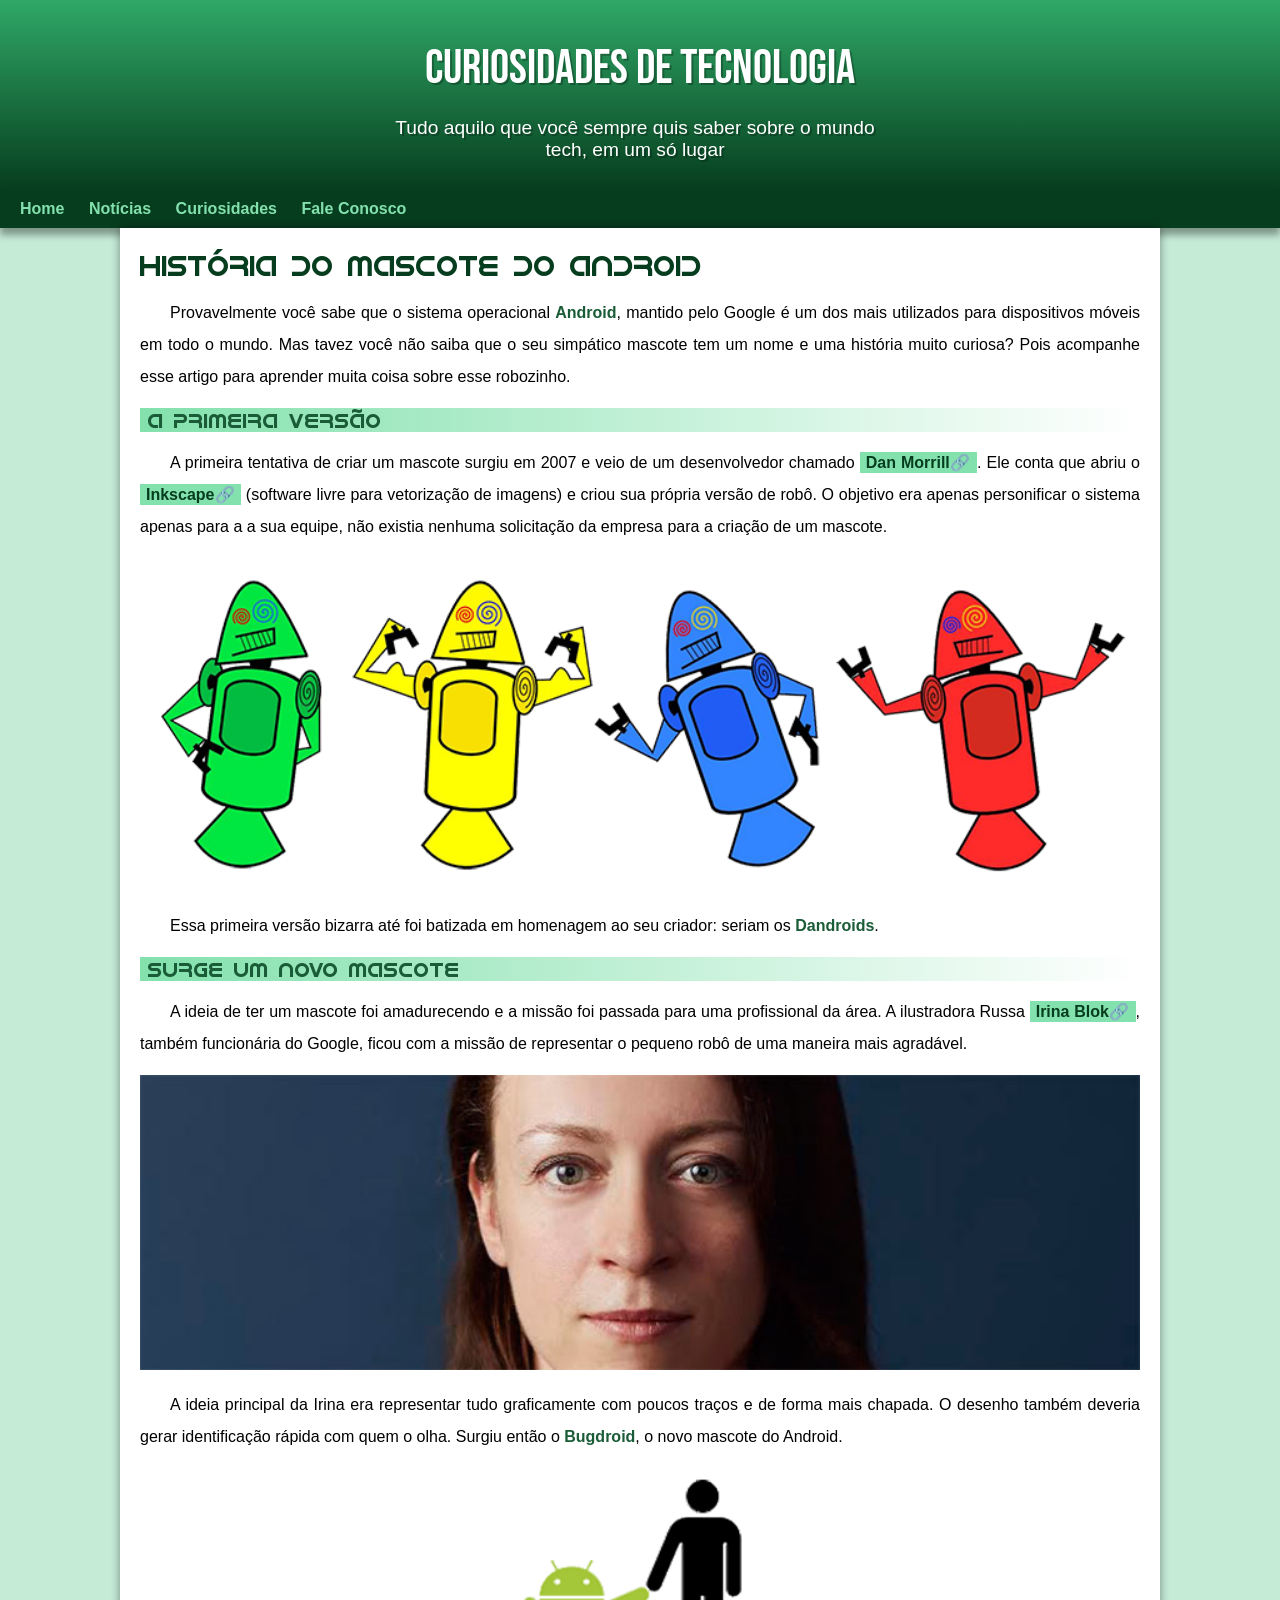
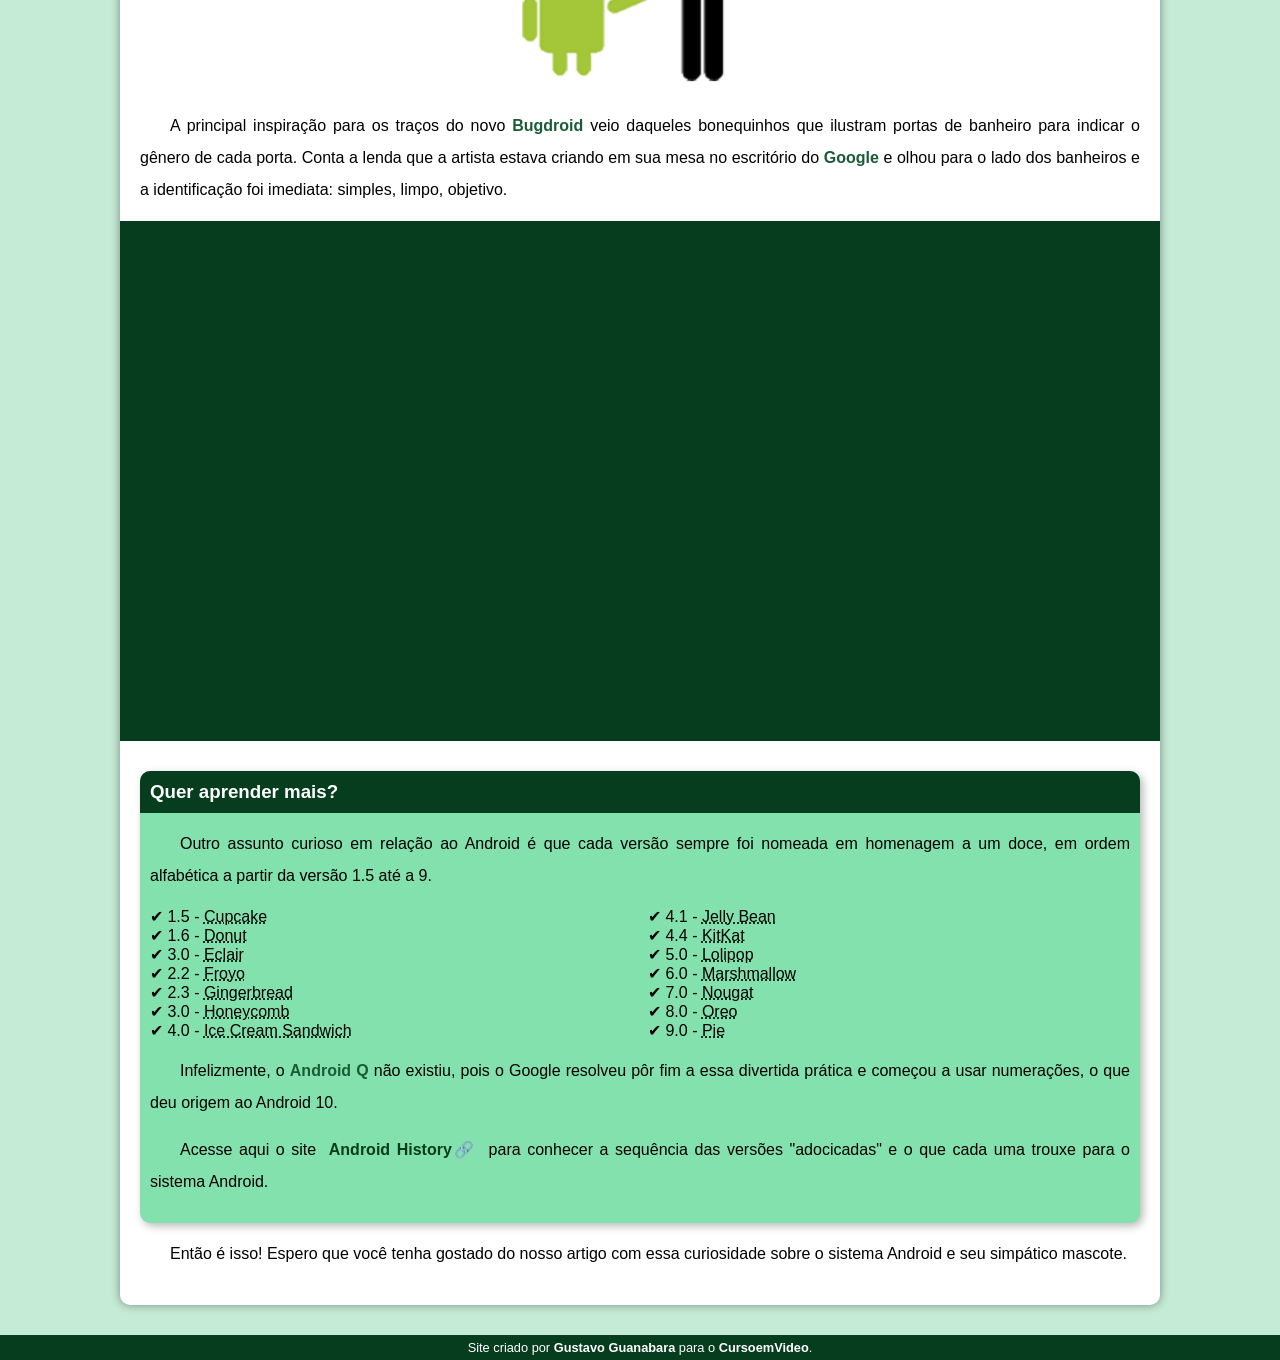
==== index.html @ 52bfe54d "update2" ====
<!DOCTYPE html>
<html lang="pt-br">
<head>
    <meta charset="UTF-8">
    <meta http-equiv="X-UA-Compatible" content="IE=edge">
    <meta name="viewport" content="width=device-width, initial-scale=1.0">
    <title>Como surgiu o mascote do Android</title>
    <link rel="shortcut icon" href="imagens/favicon.ico" type="image/x-icon">
    <link rel="stylesheet" href="estilo/style.css">
</head>
<body>
    <header>
        <h1>Curiosidades de tecnologia</h1>
        <p>Tudo aquilo que você sempre quis saber sobre o mundo tech, em um só lugar</p>
    </header>
    <nav>
        <a href="#">Home</a>
        <a href="#">Notícias</a>
        <a href="#">Curiosidades</a>
        <a href="#">Fale Conosco</a>
    </nav>
    <main>
        <article>
            <h1>História do Mascote do Android</h1>

            <p>Provavelmente você sabe que o sistema operacional <strong>Android</strong>, mantido pelo Google é um dos mais utilizados para dispositivos móveis em todo o mundo. Mas tavez você não saiba que o seu simpático mascote tem um nome e uma história muito curiosa? Pois acompanhe esse artigo para aprender muita coisa sobre esse robozinho.</p>

            <h2>A primeira versão</h2>

            <p>A primeira tentativa de criar um mascote surgiu em 2007 e veio de um desenvolvedor chamado <a href="https://androidcommunity.com/dan-morrill-shows-us-the-android-mascot-that-almost-was-20130103/" target="_blank" class="externo">Dan Morrill</a>. Ele conta que abriu o <a href="https://inkscape.org/pt-br/" target="_blank" class="externo">Inkscape</a> (software livre para vetorização de imagens) e criou sua própria versão de robô. O objetivo era apenas personificar o sistema apenas para a a sua equipe, não existia nenhuma solicitação da empresa para a criação de um mascote.</p>

            <picture>
                <source media="(max-width: 670px)" srcset="imagens/dan-droids-pq.png">
                <img src="imagens/dan-droids.png" alt="Primeiro mascote do android">
            </picture>

            <p>Essa primeira versão bizarra até foi batizada em homenagem ao seu criador: seriam os <strong>Dandroids</strong>.</p>

            <h2>Surge um novo mascote</h2>

            <p>A ideia de ter um mascote foi amadurecendo e a missão foi passada para uma profissional da área. A ilustradora Russa <a href="https://www.irinablok.com/" target="_black" class="externo">Irina Blok</a>, também funcionária do Google, ficou com a missão de representar o pequeno robô de uma maneira mais agradável.</p>

            <picture>
                <source media="(max-width: 670px)" srcset="imagens/irina-blok-pq.jpg">
                <img src="imagens/irina-blok.jpg" alt="Irina block">
            </picture>

            <p>A ideia principal da Irina era representar tudo graficamente com poucos traços e de forma mais chapada. O desenho também deveria gerar identificação rápida com quem o olha. Surgiu então o <strong>Bugdroid</strong>, o novo mascote do Android.</p>

            <img src="imagens/bugdroid.png" alt="" class="pequena">

            <p>A principal inspiração para os traços do novo <strong>Bugdroid</strong> veio daqueles bonequinhos que ilustram portas de banheiro para indicar o gênero de cada porta. Conta a lenda que a artista estava criando em sua mesa no escritório do <strong>Google</strong> e olhou para o lado dos banheiros e a identificação foi imediata: simples, limpo, objetivo.</p>

            <div class="video">
                <iframe width="560" height="315" src="https://www.youtube.com/embed/l2UDgpLz20M" title="YouTube video player" frameborder="0" allow="accelerometer; autoplay; clipboard-write; encrypted-media; gyroscope; picture-in-picture" allowfullscreen></iframe>
            </div>
            
            <aside>
                <h3>Quer aprender mais?</h3>
                <p>Outro assunto curioso em relação ao Android é que cada versão sempre foi nomeada em homenagem a um doce, em ordem alfabética a partir da versão 1.5 até a 9.</p>
                <ul>
                    <li>1.5 - <abbr title="Bolo de copo">Cupcake</abbr></li>
                    <li>1.6 - <abbr title="rosquinha">Donut</abbr></li>
                    <li>3.0 - <abbr title="Bomba">Eclair</abbr></li>
                    <li>2.2 - <abbr title="Iogurte congelado">Froyo</abbr></li>
                    <li>2.3 - <abbr title="Biscoito de gengibre">Gingerbread</abbr></li>
                    <li>3.0 - <abbr title="Favo de mel">Honeycomb</abbr></li>
                    <li>4.0 - <abbr title="Sanduíche de Sorvete">Ice Cream Sandwich</abbr></li>
                    <li>4.1 - <abbr title="Jujuba">Jelly Bean</abbr></li>
                    <li>4.4 - <abbr title="Kitkat">KitKat</abbr></li>
                    <li>5.0 - <abbr title="Pirulito">Lolipop</abbr></li>
                    <li>6.0 - <abbr title="Marshmallow">Marshmallow</abbr></li>
                    <li>7.0 - <abbr title="Torrone">Nougat</abbr></li>
                    <li>8.0 - <abbr title="Oreo">Oreo</abbr></li>
                    <li>9.0 - <abbr title="Torta">Pie</abbr></li>
                </ul>  
                
                <p>Infelizmente, o <strong>Android Q</strong> não existiu, pois o Google resolveu pôr fim a essa divertida prática e começou a usar numerações, o que deu origem ao Android 10.</p>
                
                <p>Acesse aqui o site <a href="https://android.com/untl/en_uk/history/#/donut" target="_blank" class="externo">Android History</a> para conhecer a sequência das versões "adocicadas" e o que cada uma trouxe para o sistema Android.</p>
            </aside>
        

            <p>Então é isso! Espero que você tenha gostado do nosso artigo com essa curiosidade sobre o sistema Android e seu simpático mascote.</p>

        </article>
    </main>
    <footer>
        <p>Site criado por <a href="https://github.com/gustavoguanabara/html-css/blob/master/aulas-pdf/17%20-%20Primeiro%20mini-projeto.pdf" target="_black">Gustavo Guanabara</a> para o <a href="https://youtube.com/cursoemvideo" target="_black">CursoemVideo</a>.</p>

    </footer>
</body>
</html>
---- estilo/style.css ----
@charset "UTF-8";

@import url('https://fonts.googleapis.com/css2?family=Bebas+Neue&display=swap');

@font-face {
    font-family: 'Android';
    src: url('../fontes/idroid.otf') format('opentype');
    font-weight: normal;
}


:root{
    --cor0: #c5ebd6;
    --cor1: #83e1ad;
    --cor2: #3ddc84;
    --cor3: #2fa866;
    --cor4:#1a5c37;
    --cor5: #063d1e;

    --fonte-padrao: arial, verdana, sans-serif;
    --fonte-destaque: 'Bebas Neue', cursive; 
    --fonte-android: 'Android', cursive; 
}

*{
    margin: 0px;
    padding: 0px;
}

body{
    background-color: #c5ebd6;
    font-family: var(--fonte-padrao);
}
a.externo::after{
    content: '\1f517';
}

header{
    background-image: linear-gradient(to bottom, var(--cor3), var(--cor5));
    min-height: 150px;
    text-align: center;
    padding-top: 40px;
    
}
header > h1{
    color: white;
    font-family: var(--fonte-destaque);
    margin-bottom: 20px;
    font-size: 3em;
    text-shadow: 2px 2px 0px rgba(0, 0, 0, 0.267);
    font-weight: normal;
}
header > p{
    color: white;
    font-family: var(--fonte-padrao);
    font-size: 1.2em;
    max-width: 500px;
    margin: auto;
    margin-bottom: 20px;
    padding-right: 10px;
    padding-right: 10px;
    text-shadow: 2px 2px 0px rgba(0, 0, 0, 0.267);
}

nav {
    background-color: var(--cor5);
    padding: 10px;
    box-shadow: 0px 7px 7px rgba(0, 0, 0, 0.363);

}
nav > a{
    color: var(--cor1);
    padding: 10px;
    border-radius: 5px;
    text-decoration: none;
    font-weight: bold;
    transition-duration: 0.2s;
}
nav > a:hover{
    background-color: var(--cor3);
    color: var(--cor5);
}

main{
    min-width: 300px;
    max-width: 1000px;
    margin: auto;
    margin-bottom: 30px;
    background-color: white;
    padding: 20px;
    box-shadow: 0px 0px 10px rgba(0, 0, 0, 0.411);
    border-bottom-left-radius: 10px;
    border-bottom-right-radius: 10px;
}
main h1{
    color: var(--cor5);
    font-family: var(--fonte-android);
    font-weight: normal;
    font-size: 1.8em;
}
main h2{
    font-family: var(--fonte-android);
    color: var(--cor4);
    font-size: 1.3em;
    background-image: linear-gradient(to right, var(--cor1), transparent);
    text-indent: 8px;
    font-weight: normal;
}
main p{
    margin:15px 0px;
    text-align: justify;
    text-indent: 30px;
    font-size: 1em;
    line-height: 2em;
}
main strong{
    color: var(--cor4);
    font-weight: bold;
}
main a{
    text-decoration: none;
    font-weight: bold;
    color: var(--cor5);
    background-color: var(--cor1);
    padding: 2px 6px;
}
main a:hover{
    text-decoration: underline;
    color: var(--cor4)
}
main img{
    width: 100%;
}
main img.pequena{
    max-width: 350px;
    display: block;
    margin: auto;
}
div.video{
    background-color: var(--cor5);
    margin: 0px -20px 30px -20px;
    padding: 20px;
    padding-bottom: 50%;
    position: relative;
}
div.video > iframe{ 
    position: absolute;
    top: 5%;
    left: 5%;
    width: 90%;
    height: 90%;
}

aside{
    background-color: var(--cor1);
    padding: 10px;
    border-radius: 10px;
    box-shadow: 3px 3px 8px rgba(0, 0, 0, 0.281);
}
aside > ul{
    list-style-position: inside;
    columns: 2;
    list-style-type: '\2714\00a0';
}

aside > h3{
    background-color: var(--cor5); 
    color: white;    
    padding: 10px;
    margin: -10px -10px 0px -10px;
    border-top-left-radius: 10px;
    border-top-right-radius: 10px;     
}

footer{
    background-color: var(--cor5);
    color: white;
    text-align: center;
    font-size: 0.8em;
    padding: 5px;
}

footer a{
    color: white;
    font-weight: bolder;
    text-decoration: none;
}
footer a:hover{
    text-decoration: underline;
    color: var(--cor1);
}
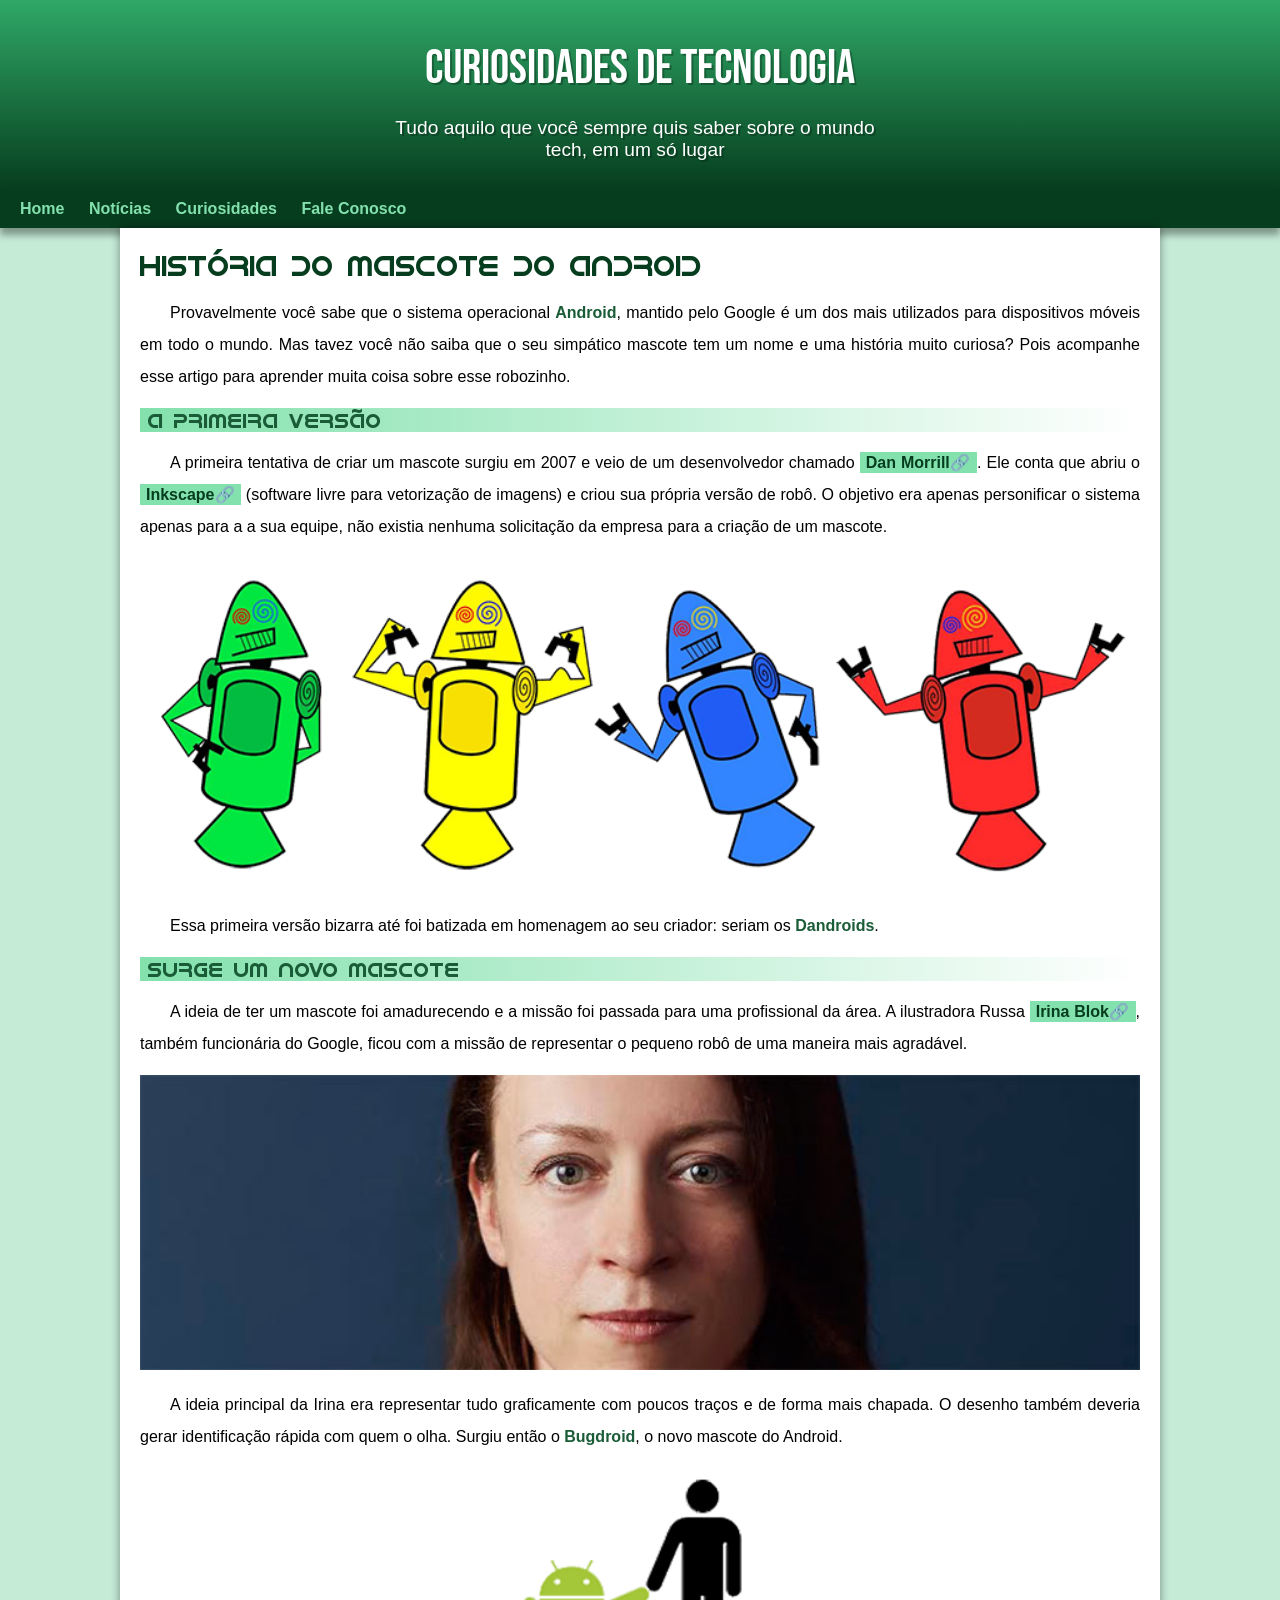
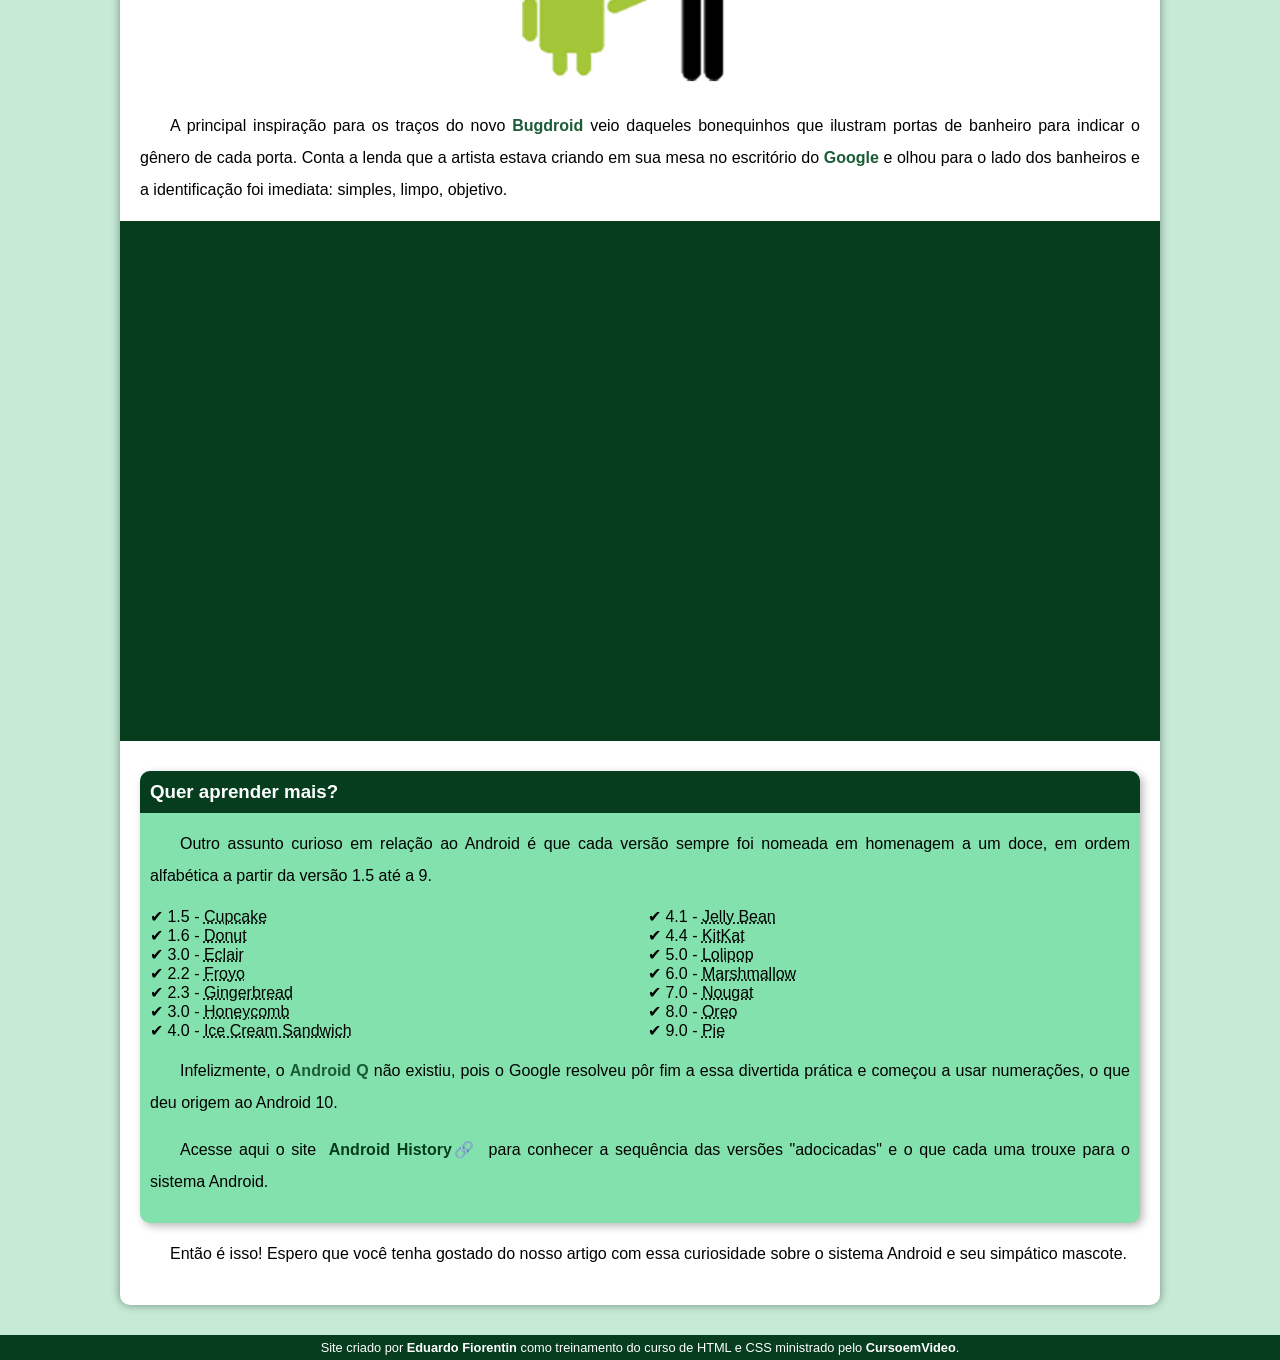
==== commit d762ce47: "update 3" ====
--- a/index.html
+++ b/index.html
@@ -86,7 +86,7 @@
         </article>
     </main>
     <footer>
-        <p>Site criado por <a href="https://github.com/gustavoguanabara/html-css/blob/master/aulas-pdf/17%20-%20Primeiro%20mini-projeto.pdf" target="_black">Gustavo Guanabara</a> para o <a href="https://youtube.com/cursoemvideo" target="_black">CursoemVideo</a>.</p>
+        <p>Site criado por <a href="https://github.com/EduardoFiorentin" target="_black">Eduardo Fiorentin</a> como treinamento do curso de HTML e CSS ministrado pelo <a href="https://youtube.com/cursoemvideo" target="_black">CursoemVideo</a>.</p>
 
     </footer>
 </body>
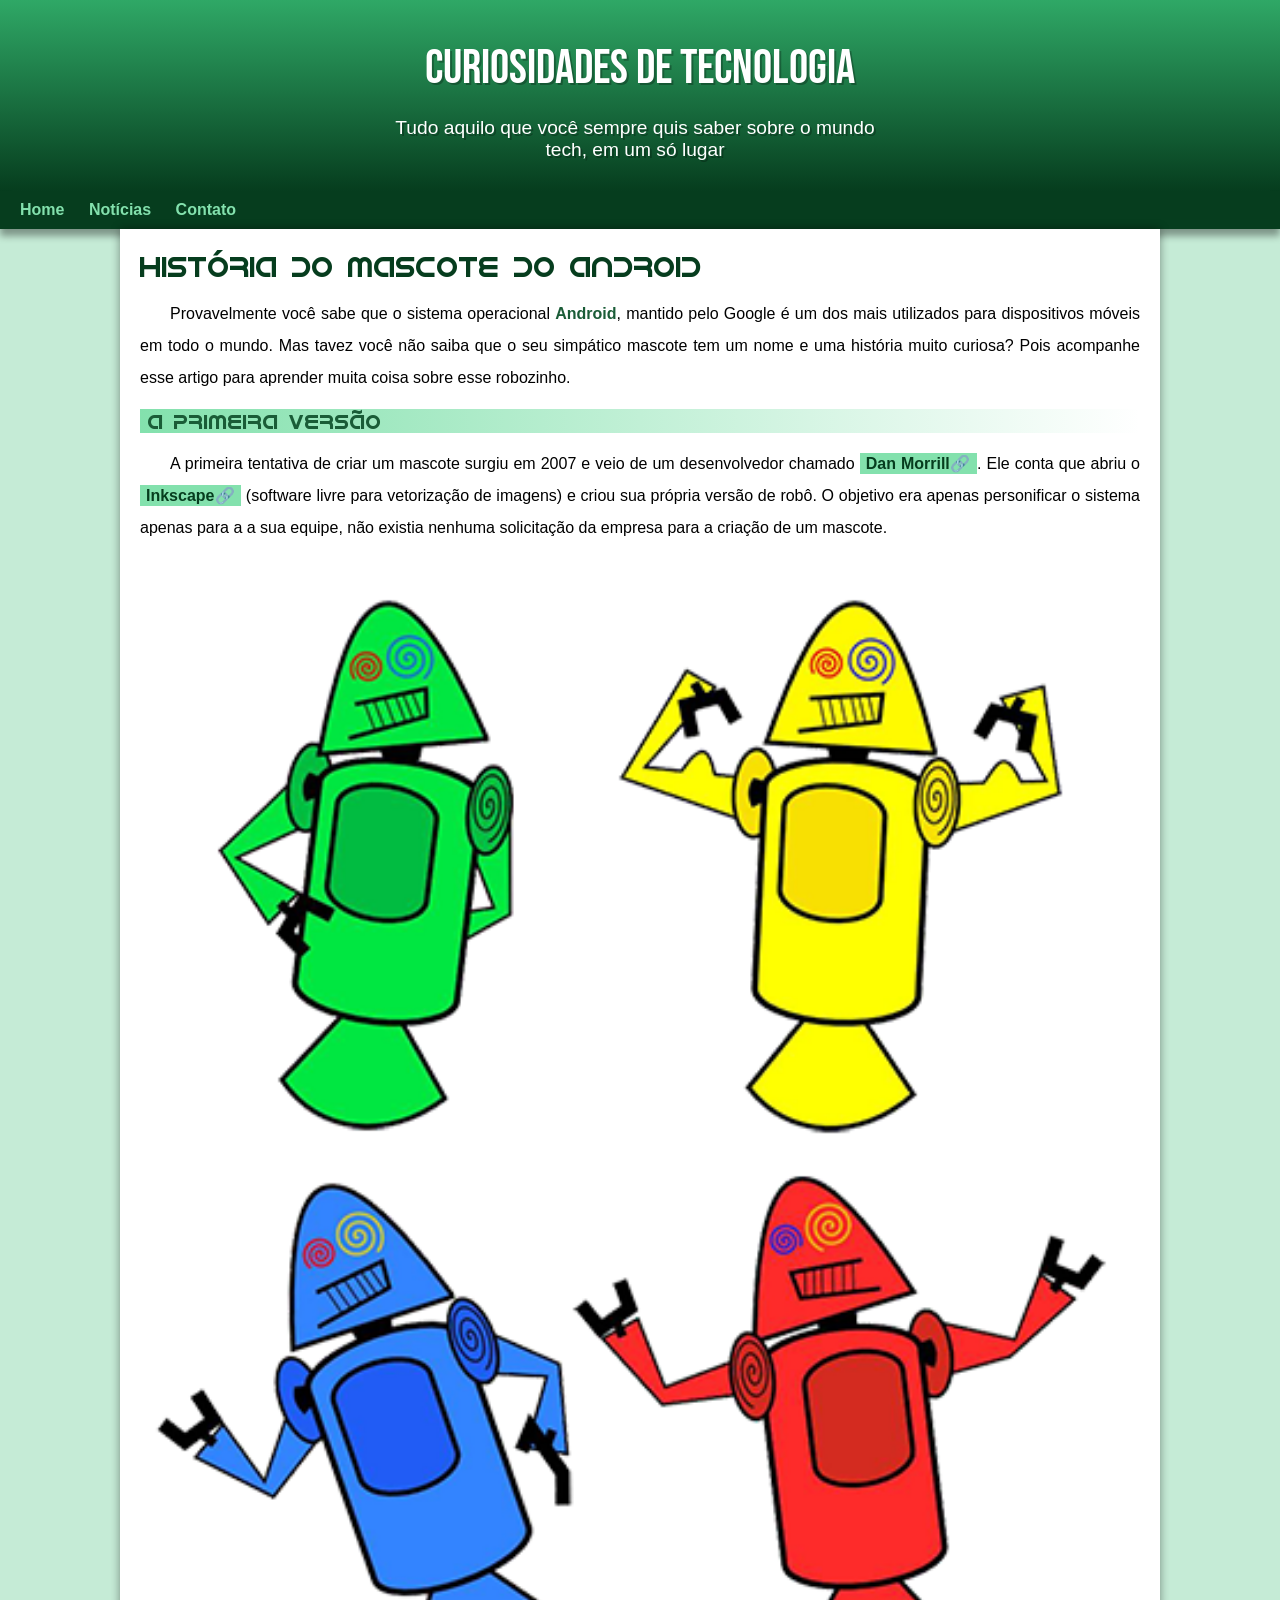
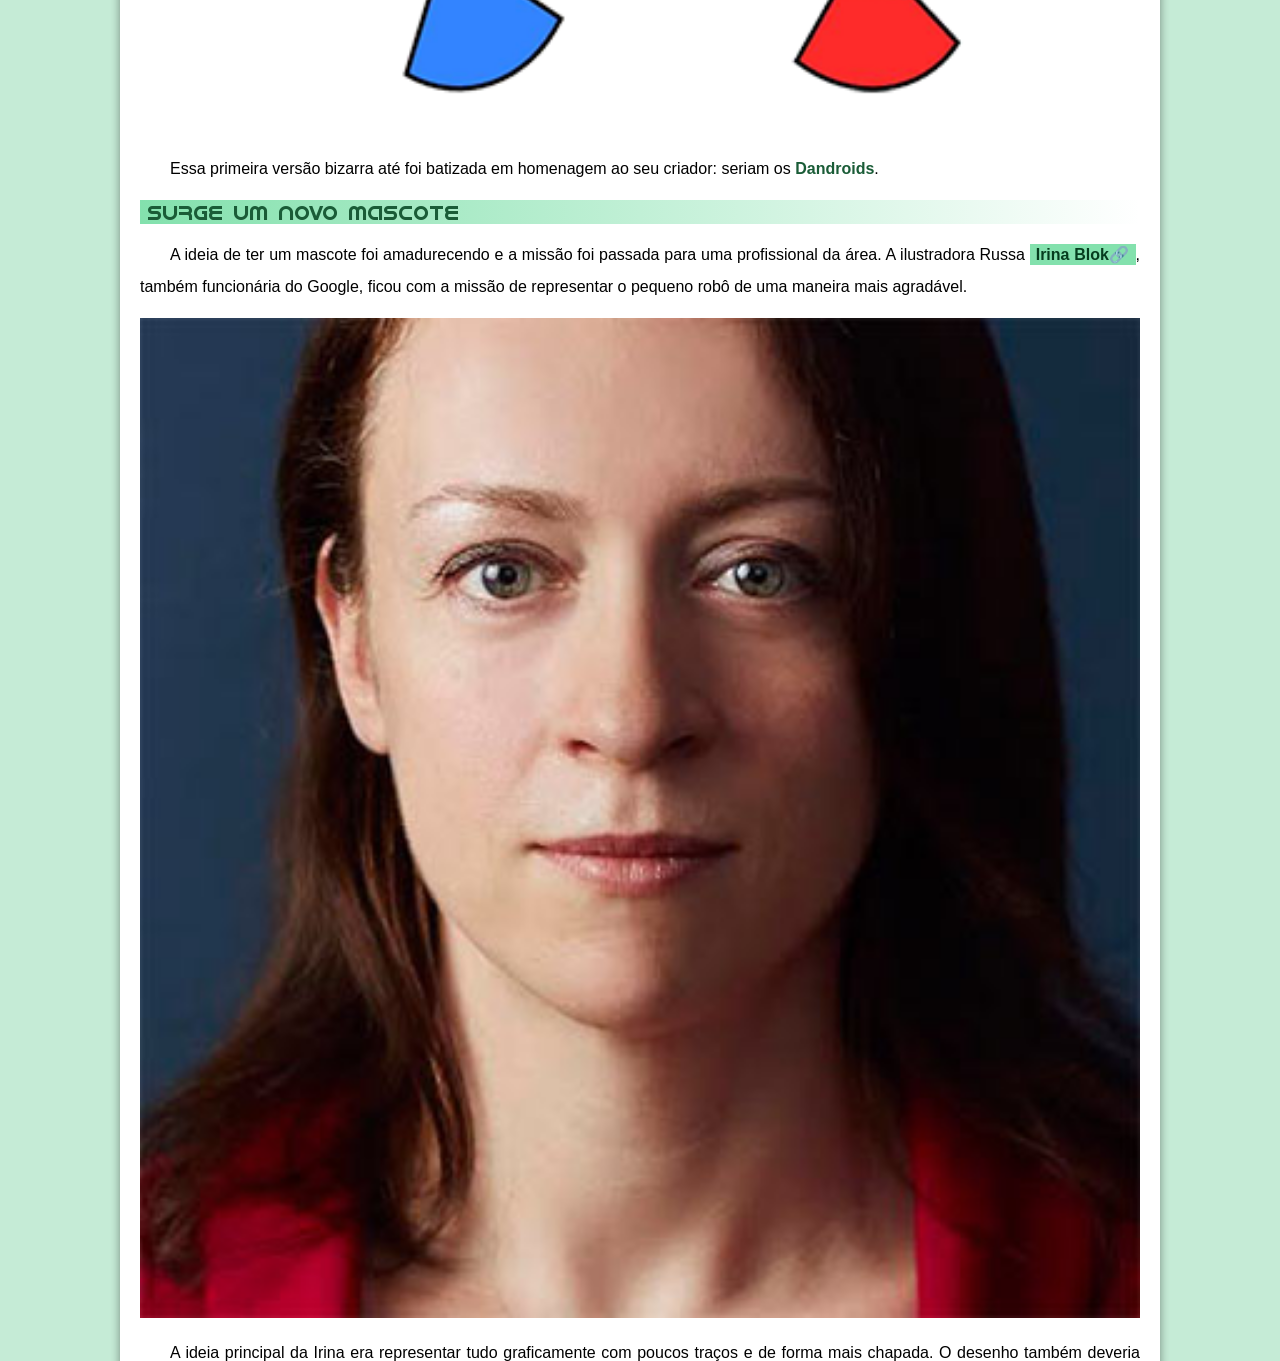
==== commit 56d2f743: "up padd" ====
--- a/index.html
+++ b/index.html
@@ -16,8 +16,7 @@
     <nav>
         <a href="#">Home</a>
         <a href="#">Notícias</a>
-        <a href="#">Curiosidades</a>
-        <a href="#">Fale Conosco</a>
+        <a href="#">Contato</a>
     </nav>
     <main>
         <article>
--- a/estilo/style.css
+++ b/estilo/style.css
@@ -56,7 +56,7 @@
     font-size: 1.2em;
     max-width: 500px;
     margin: auto;
-    margin-bottom: 20px;
+    padding-bottom: 30px;
     padding-right: 10px;
     padding-right: 10px;
     text-shadow: 2px 2px 0px rgba(0, 0, 0, 0.267);
